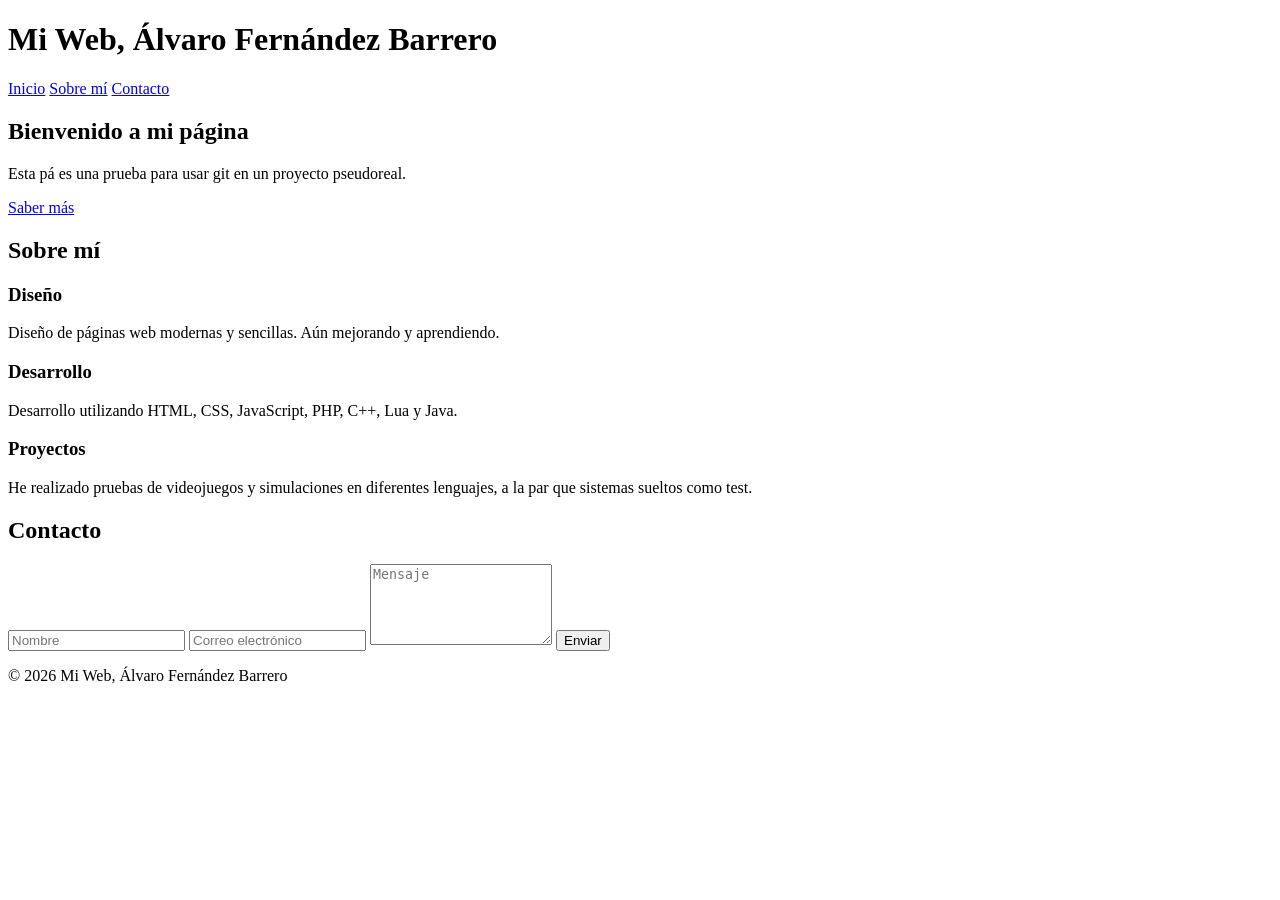
==== profiles/alvaro.html @ dab577bc "feat: add estructura de habilidades y redes sociales al perfil de Nombre" ====
<!DOCTYPE html>
<html lang="es">
<head>
    <meta charset="UTF-8">
    <meta name="viewport" content="width=device-width, initial-scale=1.0">

    <title>Mi página web</title>

    <link rel="stylesheet" href="./css/main.css">
    <link rel="stylesheet" href="./css/components.css">
</head>

<body>

    <header class="header">
        <div class="container">
            <h1 class="logo">Mi Web, &Aacute;lvaro Fern&aacute;ndez Barrero</h1>

            <nav class="nav">
                <a href="#inicio">Inicio</a>
                <a href="#sobre-mi">Sobre mí</a>
                <a href="#contacto">Contacto</a>
            </nav>
        </div>
    </header>

    <main>

        <section id="inicio" class="hero">
            <div class="container">
                <h2>Bienvenido a mi página</h2>
                <p>
                    Esta p&aacute; es una prueba para usar git en un proyecto pseudoreal. 
                </p>

                <a href="#sobre-mi" class="button">
                    Saber más
                </a>
            </div>
        </section>

        <section id="sobre-mi" class="section">
            <div class="container">
                <h2>Sobre mí</h2>

                <div class="cards">

                    <article class="card">
                        <h3>Diseño</h3>
                        <p>
                            Diseño de páginas web modernas y sencillas. A&uacute;n mejorando y aprendiendo.
                        </p>
                    </article>

                    <article class="card">
                        <h3>Desarrollo</h3>
                        <p>
                            Desarrollo utilizando HTML, CSS, JavaScript, PHP, C++, Lua y Java.
                        </p>
                    </article>

                    <article class="card">
                        <h3>Proyectos</h3>
                        <p>
                            He realizado pruebas de videojuegos y simulaciones en diferentes lenguajes, a la par que sistemas sueltos como test.
                        </p>
                    </article>

                </div>
            </div>
        </section>

        <section id="contacto" class="section">
            <div class="container">
                <h2>Contacto</h2>

                <form class="form">

                    <input
                        type="text"
                        placeholder="Nombre"
                    >

                    <input
                        type="email"
                        placeholder="Correo electrónico"
                    >

                    <textarea
                        placeholder="Mensaje"
                        rows="5"
                    ></textarea>

                    <button type="submit" class="button">
                        Enviar
                    </button>

                </form>
            </div>
        </section>

    </main>

    <footer class="footer">
        <p>&copy; 2026 Mi Web, &Aacute;lvaro Fern&aacute;ndez Barrero</p>
    </footer>

</body>
</html>
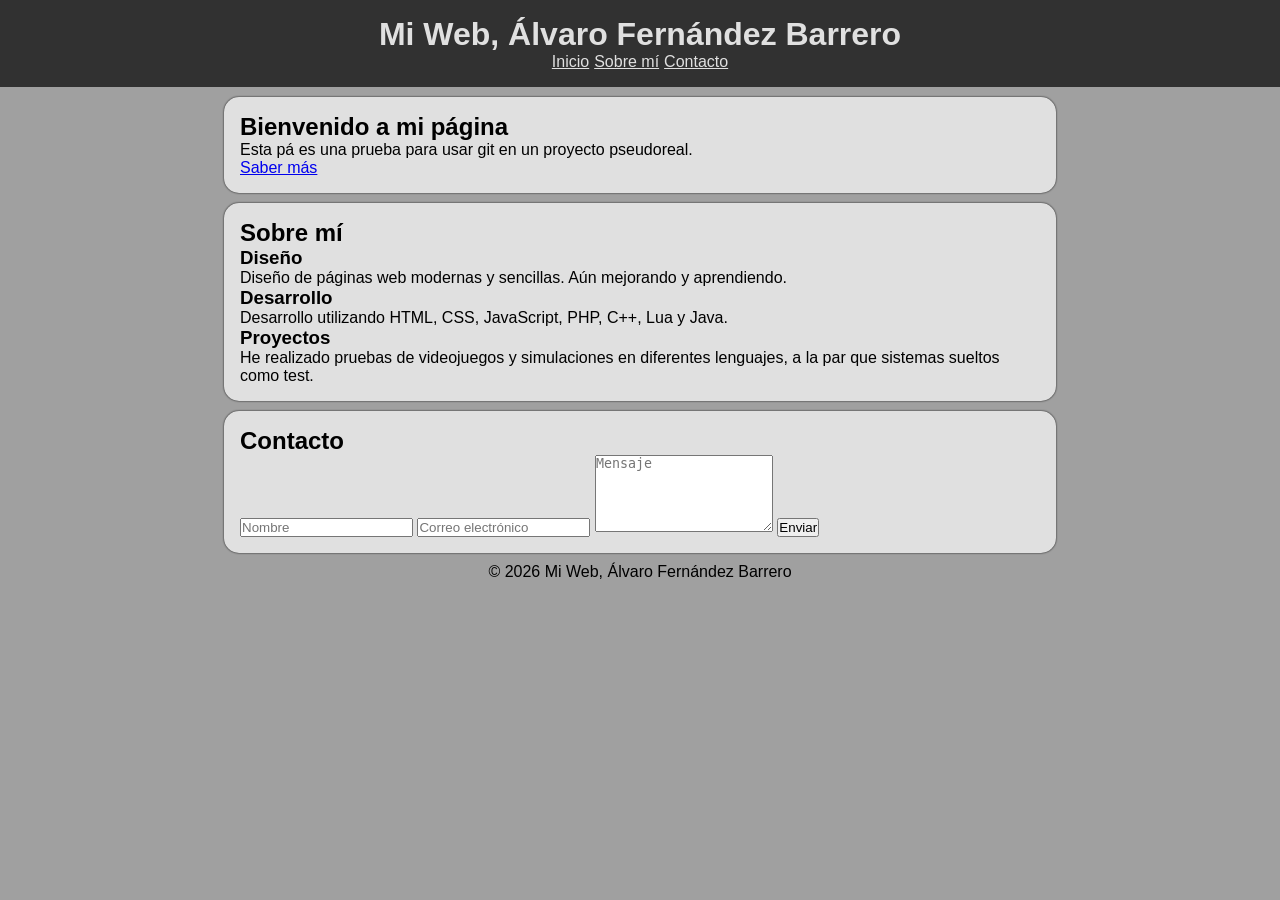
==== commit 16f52037: "style: add hoja estilos personalizada para el perfil de Álvaro" ====
--- a/profiles/alvaro.html
+++ b/profiles/alvaro.html
@@ -8,6 +8,7 @@
 
     <link rel="stylesheet" href="./css/main.css">
     <link rel="stylesheet" href="./css/components.css">
+    <link rel="stylesheet" href="./alvaro.css">
 </head>
 
 <body>
--- a/profiles/alvaro.css
+++ b/profiles/alvaro.css
@@ -0,0 +1,53 @@
+* {
+    margin: 0;
+    padding: 0;
+}
+
+body {
+    background-color: #A0A0A0;
+
+    font-family: 'Lucida Sans', 'Lucida Sans Regular', 'Lucida Grande', 'Lucida Sans Unicode', Geneva, Verdana, sans-serif;
+}
+
+header {
+    background-color: #313131;
+    color: #E0E0E0;
+
+    padding: 1em;
+}
+
+h1 {
+    text-align: center;
+}
+
+nav {
+    display: flex;
+    flex-direction: row;
+    flex-wrap: wrap;
+    justify-content: center;
+    gap: 5px;
+}
+
+nav a {
+    color: #E0E0E0;
+}
+
+section {
+    padding: 1em;
+    background-color: #E0E0E0;
+
+    width: 97%;
+    max-width: 800px;
+
+    margin-top: 10px;
+    margin-bottom: 10px;
+    margin-left: auto;
+    margin-right: auto;
+
+    border-radius: 15px;
+    box-shadow: 0 0 2px 0 black;
+}
+
+footer p {
+    text-align: center;
+}
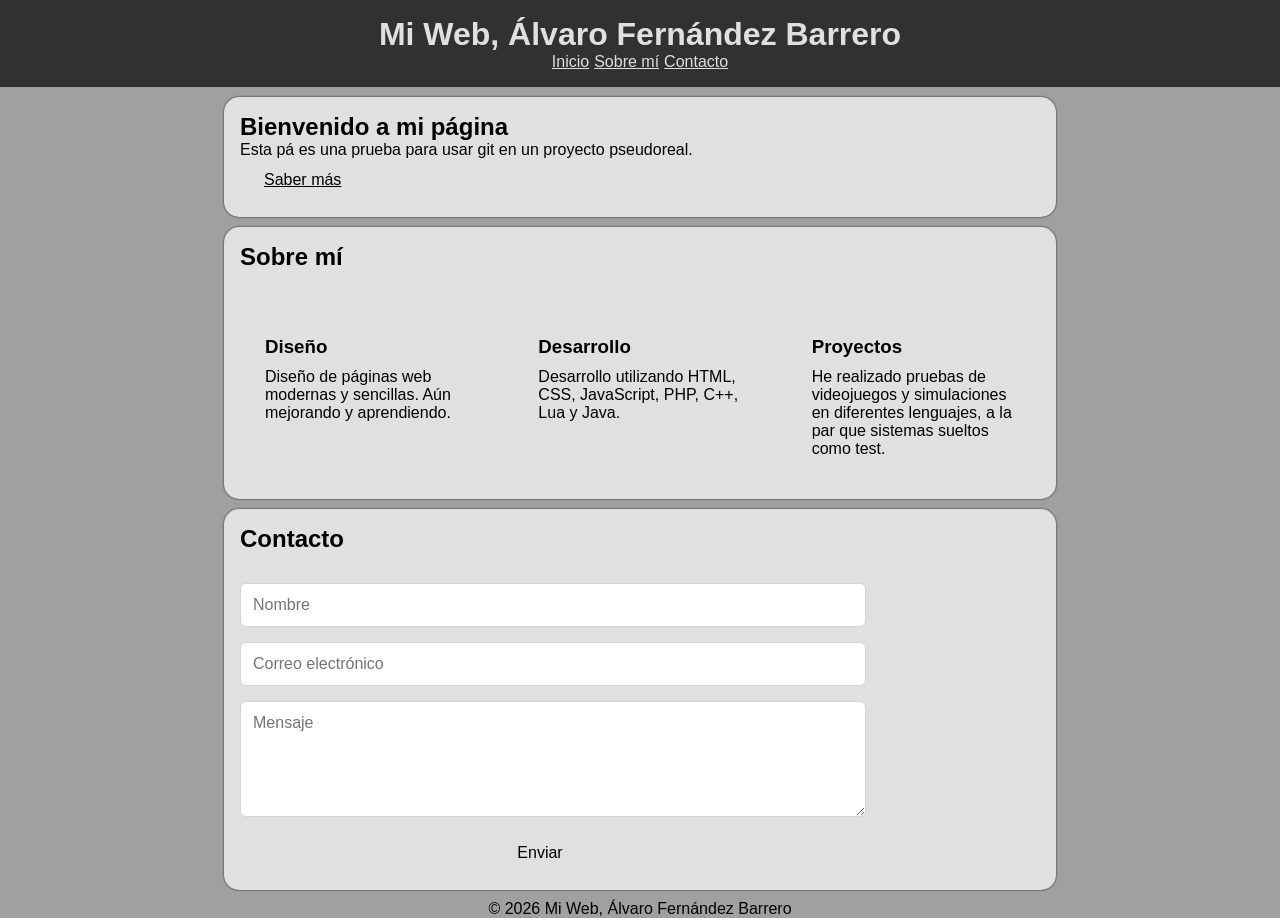
==== commit cece6c5d: "Alvaro: solución de CSS" ====
--- a/profiles/alvaro.html
+++ b/profiles/alvaro.html
@@ -7,7 +7,7 @@
     <title>Mi página web</title>
 
     <link rel="stylesheet" href="./css/main.css">
-    <link rel="stylesheet" href="./css/components.css">
+    <link rel="stylesheet" href="../css/components.css">
     <link rel="stylesheet" href="./alvaro.css">
 </head>
 
--- a/css/components.css
+++ b/css/components.css
@@ -0,0 +1,109 @@
+/* =========================
+   BUTTON
+========================= */
+
+.button {
+    display: inline-block;
+
+    padding: 12px 24px;
+
+    border: none;
+    border-radius: 6px;
+
+    background-color: var(--color-primary);
+    color: var(--color-white);
+
+    cursor: pointer;
+
+    font-size: 1rem;
+
+    transition: 0.2s;
+}
+
+.button:hover {
+    opacity: 0.85;
+}
+
+
+/* =========================
+   CARDS
+========================= */
+
+.cards {
+    display: grid;
+
+    grid-template-columns: repeat(3, 1fr);
+
+    gap: 20px;
+
+    margin-top: 40px;
+}
+
+.card {
+    padding: 25px;
+
+    background-color: var(--color-light);
+
+    border-radius: 10px;
+
+    transition: transform 0.2s;
+}
+
+.card:hover {
+    transform: translateY(-5px);
+}
+
+.card h3 {
+    margin-bottom: 10px;
+}
+
+
+/* =========================
+   FORM
+========================= */
+
+.form {
+    max-width: 600px;
+
+    display: flex;
+    flex-direction: column;
+
+    gap: 15px;
+
+    margin-top: 30px;
+}
+
+.form input,
+.form textarea {
+    width: 100%;
+
+    padding: 12px;
+
+    border: 1px solid #d1d5db;
+    border-radius: 6px;
+
+    font-family: inherit;
+    font-size: 1rem;
+}
+
+.form textarea {
+    resize: vertical;
+}
+
+.form input:focus,
+.form textarea:focus {
+    outline: 2px solid var(--color-primary);
+    border-color: transparent;
+}
+
+
+/* =========================
+   RESPONSIVE CARDS
+========================= */
+
+@media (max-width: 700px) {
+
+    .cards {
+        grid-template-columns: 1fr;
+    }
+}
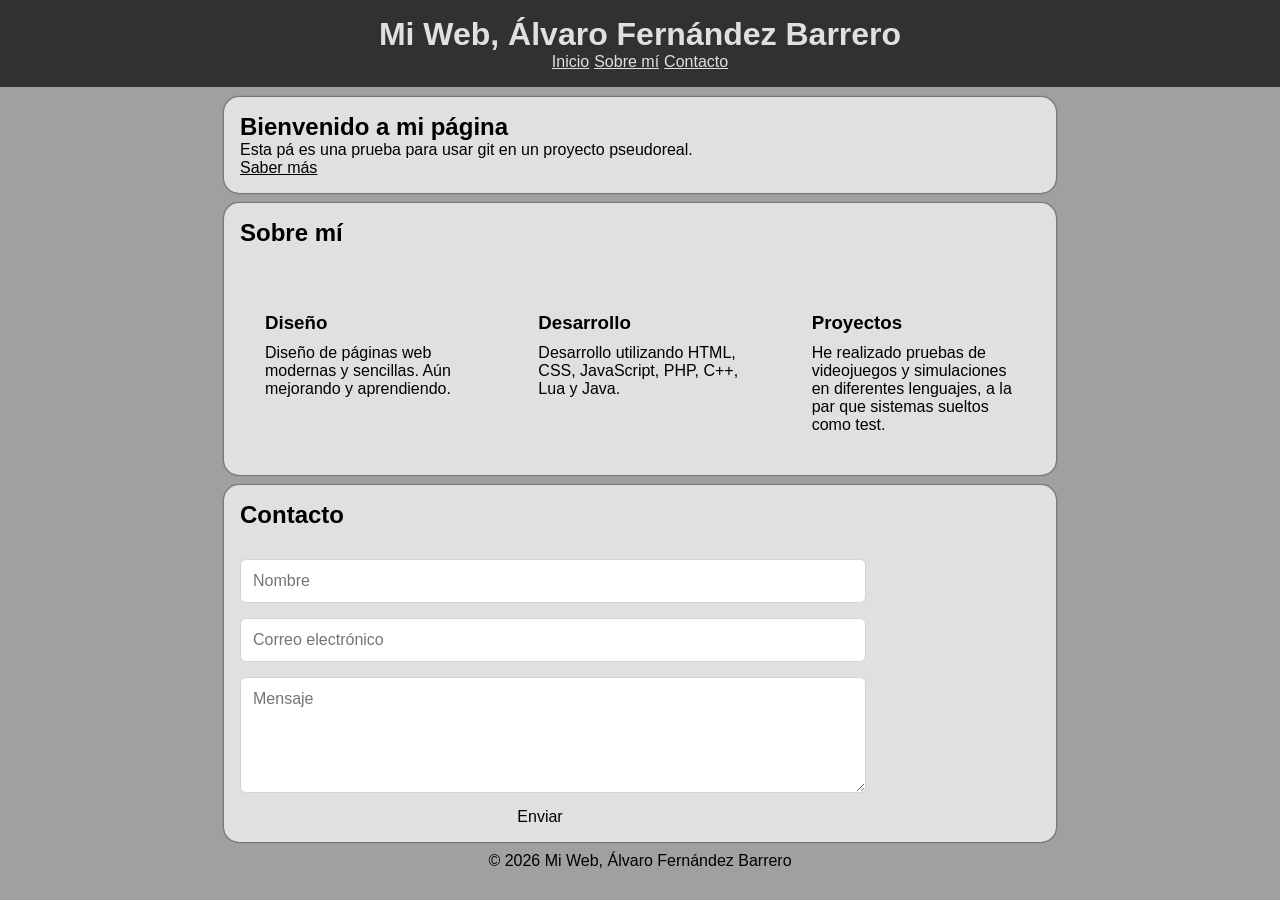
==== commit c3bdb5b8: "Cambio de la ruta del CSS en alvaro.html" ====
--- a/profiles/alvaro.html
+++ b/profiles/alvaro.html
@@ -8,7 +8,7 @@
 
     <link rel="stylesheet" href="./css/main.css">
     <link rel="stylesheet" href="../css/components.css">
-    <link rel="stylesheet" href="./alvaro.css">
+    <link rel="stylesheet" href="../css/alvaro.css">
 </head>
 
 <body>
--- a/css/components.css
+++ b/css/components.css
@@ -1,12 +1,9 @@
 /* =========================
    BUTTON
 ========================= */
-
+/*Esto es una modificaión de components*/
 .button {
     display: inline-block;
-
-    padding: 12px 24px;
-
     border: none;
     border-radius: 6px;
 
--- a/css/alvaro.css
+++ b/css/alvaro.css
@@ -0,0 +1,53 @@
+* {
+    margin: 0;
+    padding: 0;
+}
+
+body {
+    background-color: #A0A0A0;
+
+    font-family: 'Lucida Sans', 'Lucida Sans Regular', 'Lucida Grande', 'Lucida Sans Unicode', Geneva, Verdana, sans-serif;
+}
+
+header {
+    background-color: #313131;
+    color: #E0E0E0;
+
+    padding: 1em;
+}
+
+h1 {
+    text-align: center;
+}
+
+nav {
+    display: flex;
+    flex-direction: row;
+    flex-wrap: wrap;
+    justify-content: center;
+    gap: 5px;
+}
+
+nav a {
+    color: #E0E0E0;
+}
+
+section {
+    padding: 1em;
+    background-color: #E0E0E0;
+
+    width: 97%;
+    max-width: 800px;
+
+    margin-top: 10px;
+    margin-bottom: 10px;
+    margin-left: auto;
+    margin-right: auto;
+
+    border-radius: 15px;
+    box-shadow: 0 0 2px 0 black;
+}
+
+footer p {
+    text-align: center;
+}
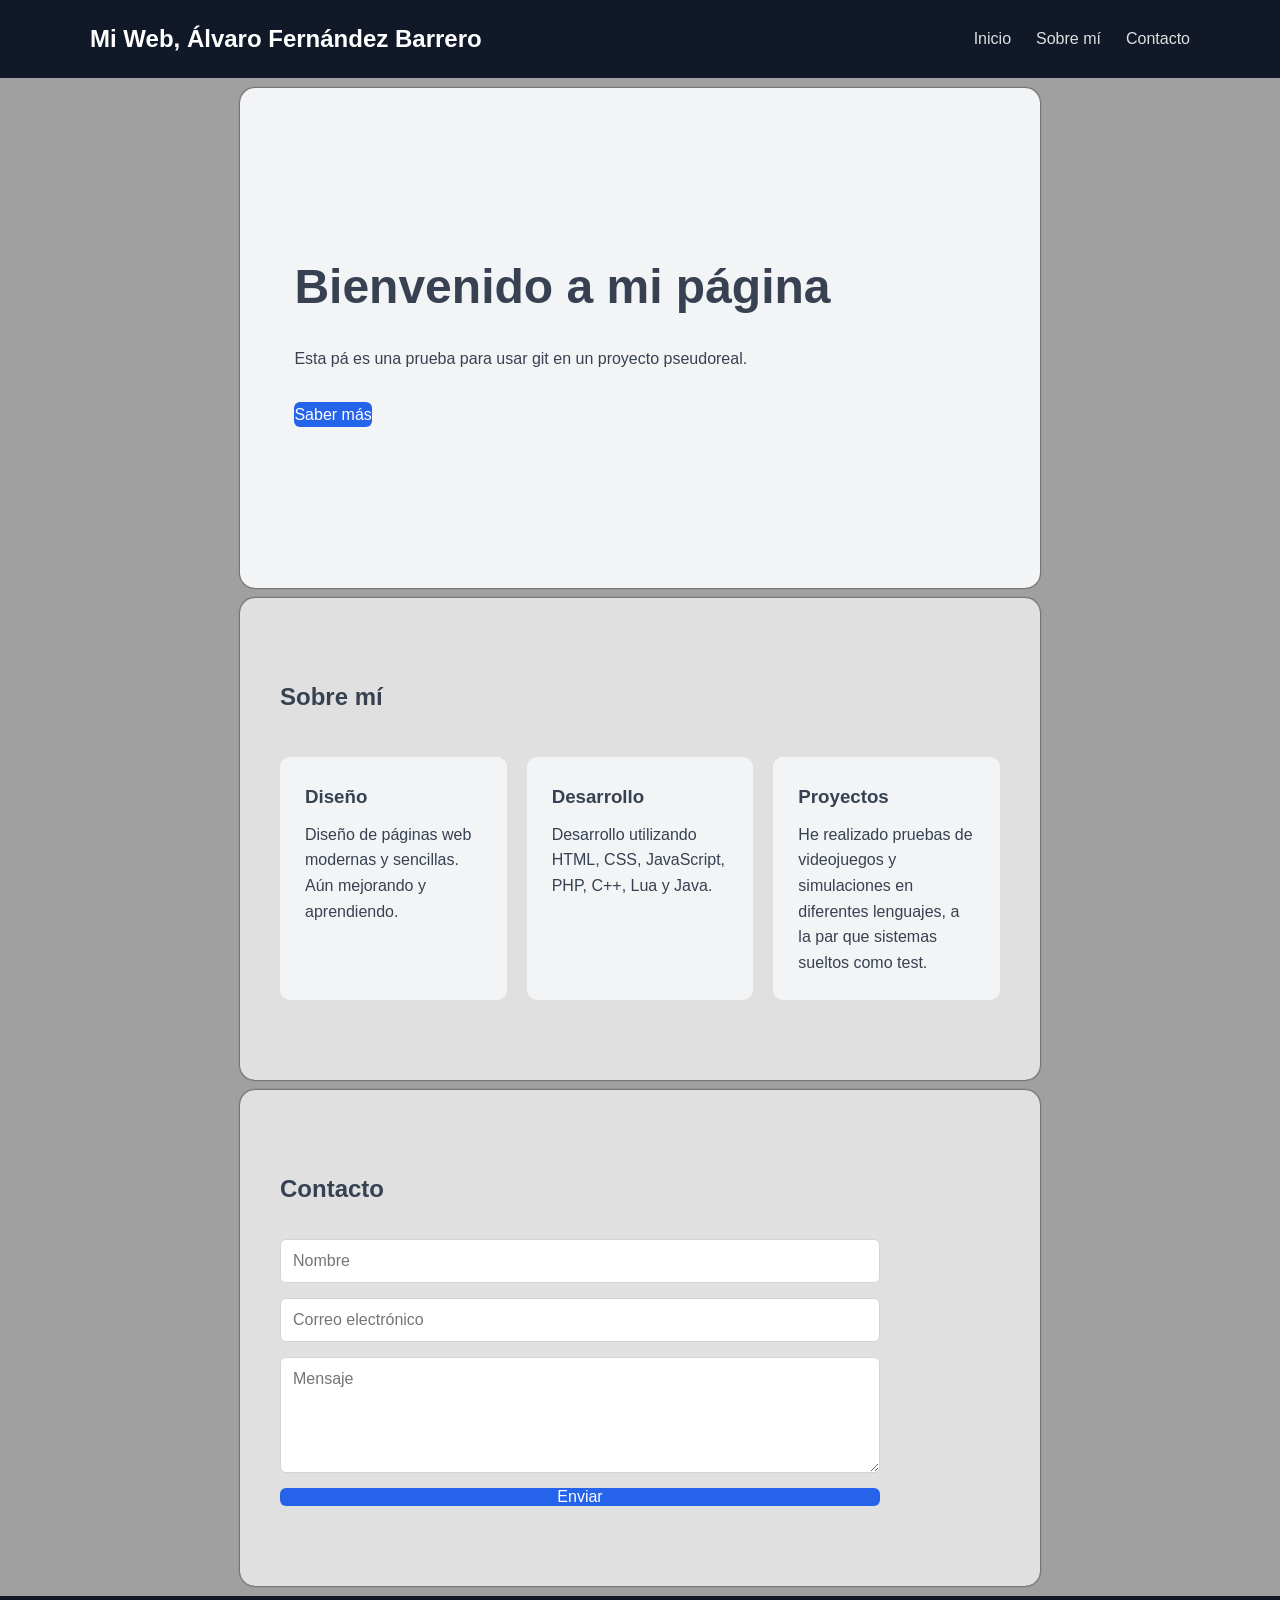
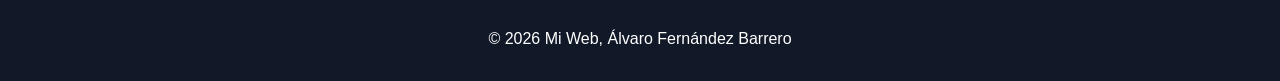
==== commit 93bdc7e8: "Implementacion de main.css en alvaro.html" ====
--- a/profiles/alvaro.html
+++ b/profiles/alvaro.html
@@ -6,7 +6,7 @@
 
     <title>Mi página web</title>
 
-    <link rel="stylesheet" href="./css/main.css">
+    <link rel="stylesheet" href="../css/main.css">
     <link rel="stylesheet" href="../css/components.css">
     <link rel="stylesheet" href="../css/alvaro.css">
 </head>
--- a/css/main.css
+++ b/css/main.css
@@ -0,0 +1,147 @@
+/* =========================
+   VARIABLES
+========================= */
+
+:root {
+    --color-primary: #2563eb;
+    --color-dark: #111827;
+    --color-light: #f3f4f6;
+    --color-white: #ffffff;
+    --color-text: #374151;
+
+    --max-width: 1100px;
+}
+
+
+/* =========================
+   RESET
+========================= */
+
+* {
+    margin: 0;
+    padding: 0;
+    box-sizing: border-box;
+}
+
+html {
+    scroll-behavior: smooth;
+}
+
+body {
+    font-family: Arial, sans-serif;
+    color: var(--color-text);
+    background-color: var(--color-white);
+    line-height: 1.6;
+}
+
+
+/* =========================
+   GENERAL
+========================= */
+
+.container {
+    width: 90%;
+    max-width: var(--max-width);
+    margin: 0 auto;
+}
+
+a {
+    text-decoration: none;
+    color: inherit;
+}
+
+.section {
+    padding: 80px 0;
+}
+
+
+/* =========================
+   HEADER
+========================= */
+
+.header {
+    background-color: var(--color-dark);
+    color: var(--color-white);
+    padding: 20px 0;
+}
+
+.header .container {
+    display: flex;
+    justify-content: space-between;
+    align-items: center;
+}
+
+.logo {
+    font-size: 1.5rem;
+}
+
+
+/* =========================
+   NAV
+========================= */
+
+.nav {
+    display: flex;
+    gap: 25px;
+}
+
+.nav a:hover {
+    color: var(--color-primary);
+}
+
+
+/* =========================
+   HERO
+========================= */
+
+.hero {
+    min-height: 500px;
+
+    display: flex;
+    align-items: center;
+
+    background-color: var(--color-light);
+}
+
+.hero h2 {
+    font-size: 3rem;
+    margin-bottom: 20px;
+}
+
+.hero p {
+    margin-bottom: 30px;
+}
+
+
+/* =========================
+   FOOTER
+========================= */
+
+.footer {
+    padding: 30px;
+    text-align: center;
+
+    background-color: var(--color-dark);
+    color: var(--color-white);
+}
+
+
+/* =========================
+   RESPONSIVE
+========================= */
+
+@media (max-width: 700px) {
+
+    .header .container {
+        flex-direction: column;
+        gap: 15px;
+    }
+
+    .nav {
+        gap: 15px;
+    }
+
+    .hero h2 {
+        font-size: 2rem;
+    }
+}
